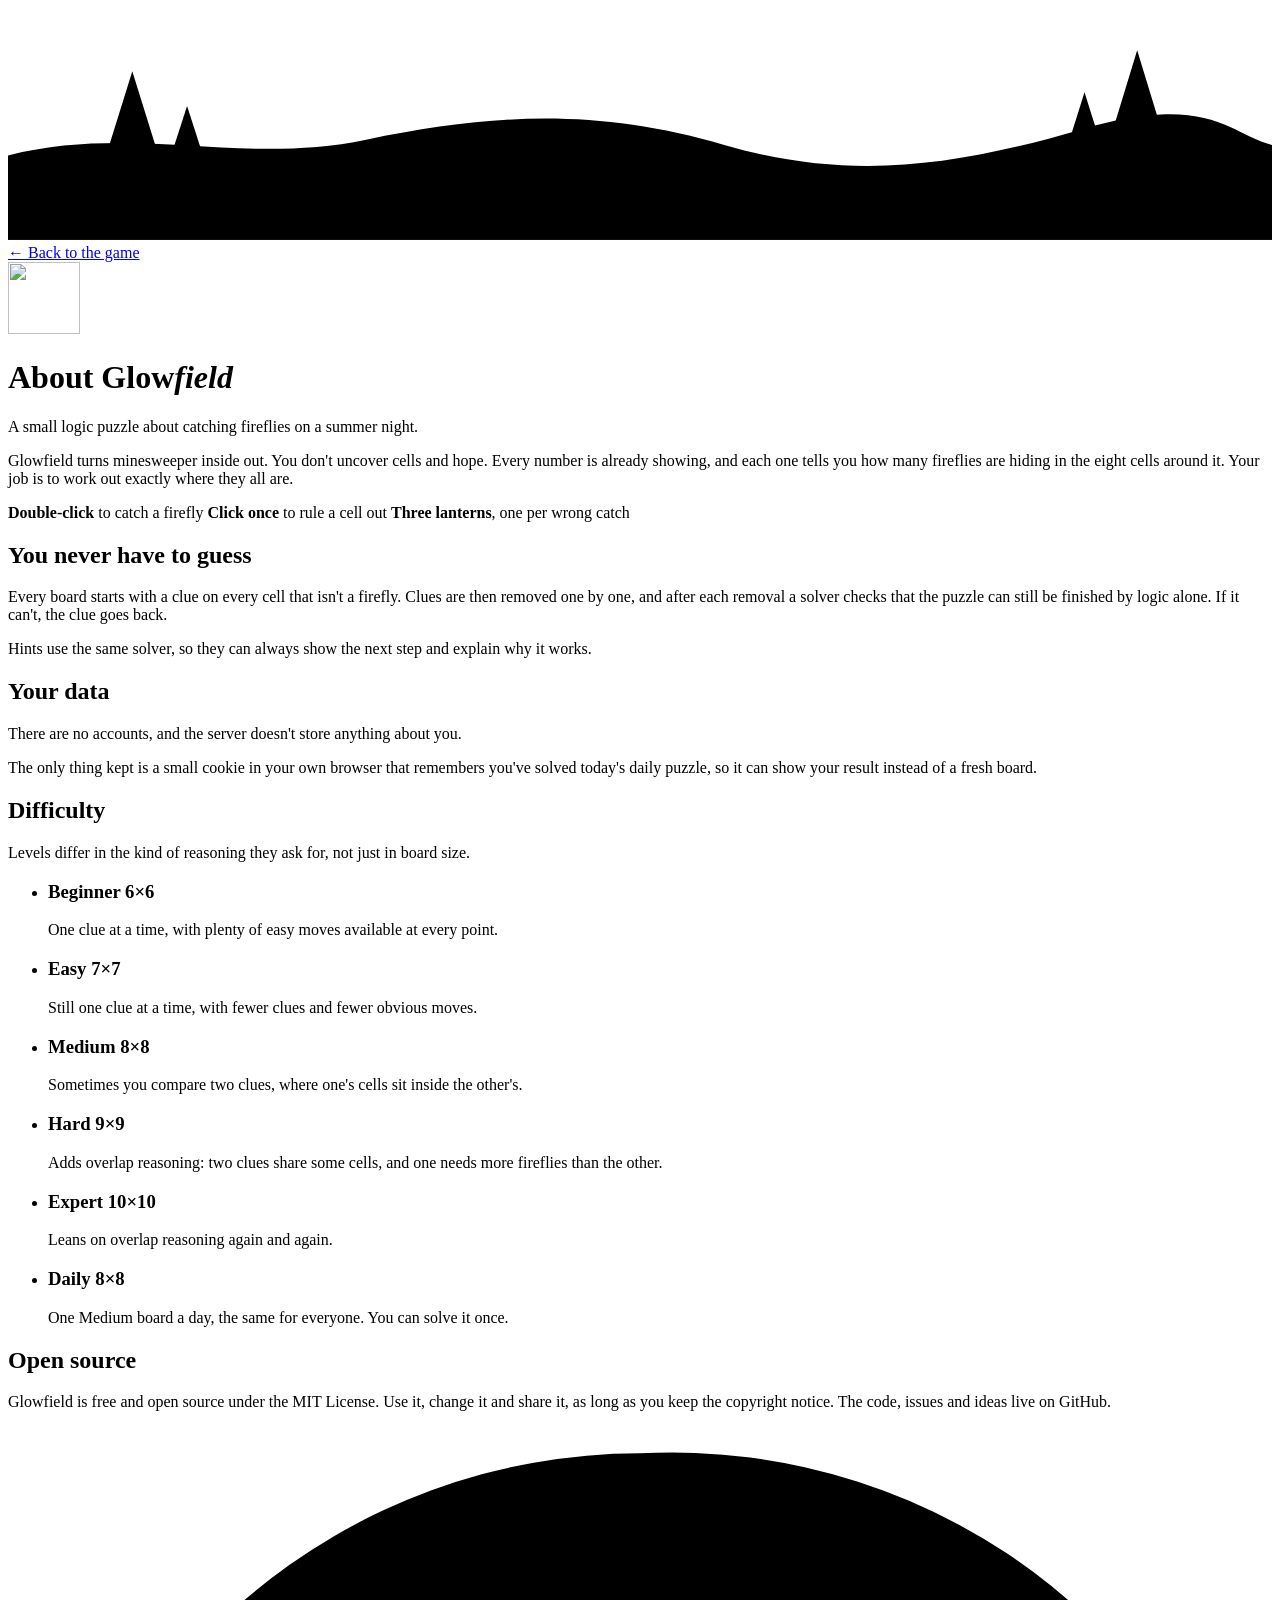
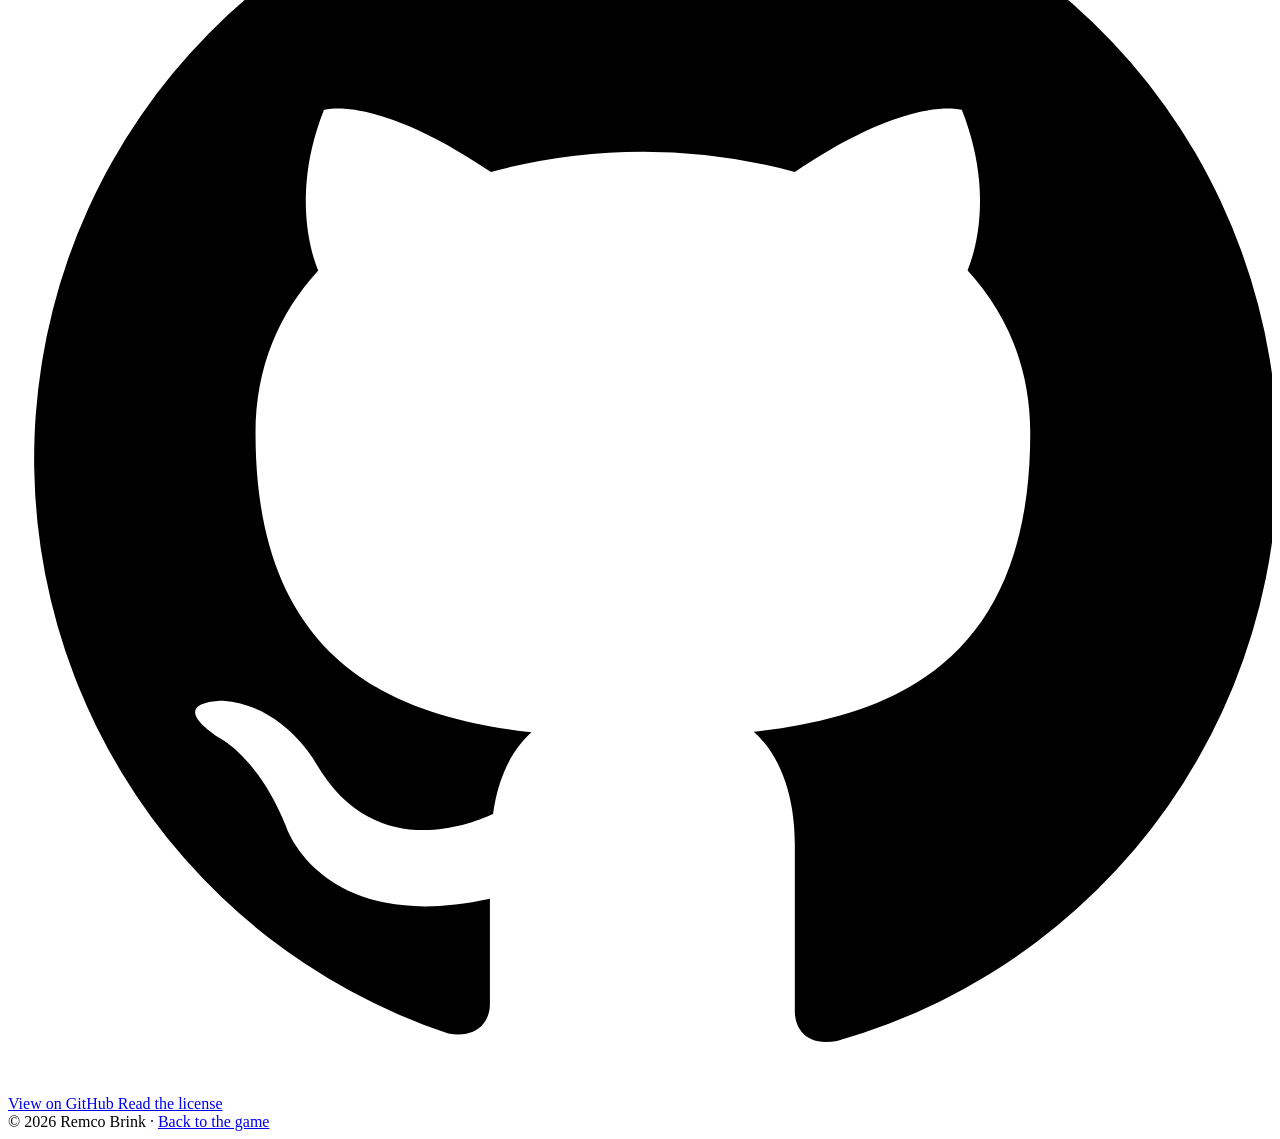
==== src/glowfield/static/about.html @ 18b9e435 "Add an About page linking to the GitHub repo New /about page explaining the game, how no-guess puzzl" ====
<!doctype html>
<html lang="en">
<head>
  <meta charset="utf-8">
  <meta name="viewport" content="width=device-width, initial-scale=1">
  <title>About Glowfield</title>
  <meta name="description" content="Glowfield is a no-guess logic puzzle about catching fireflies.">
  <link rel="icon" href="/static/favicon.svg" type="image/svg+xml">
  <link rel="preconnect" href="https://fonts.googleapis.com">
  <link rel="preconnect" href="https://fonts.gstatic.com" crossorigin>
  <link href="https://fonts.googleapis.com/css2?family=Fraunces:ital,opsz,wght@0,9..144,500;0,9..144,600;1,9..144,500&family=Outfit:wght@400;500;600&display=swap" rel="stylesheet">
  <link rel="stylesheet" href="/static/style.css">
</head>
<body>
  <div class="sky" aria-hidden="true"><div class="moon"></div></div>
  <svg class="meadow" viewBox="0 0 1200 220" preserveAspectRatio="none" aria-hidden="true">
    <path class="far" d="M0 140 C120 110 220 150 340 125 S560 95 680 130 S900 150 1020 115 S1160 120 1200 130 V220 H0Z"/>
    <g class="trees">
      <path d="M90 150 l28 -90 l28 90z M112 150 h12 v20 h-12z"/>
      <path d="M150 155 l20 -62 l20 62z"/>
      <path d="M1040 145 l32 -105 l32 105z M1066 145 h12 v20 h-12z"/>
      <path d="M1000 150 l22 -70 l22 70z"/>
    </g>
    <path class="near" d="M0 175 C150 160 260 185 420 170 S700 150 840 172 S1080 185 1200 165 V220 H0Z"/>
    <g class="grass"></g>
  </svg>

  <main class="app about">
    <a class="back" href="/">&larr; Back to the game</a>

    <header class="top">
      <img class="about-icon" src="/static/favicon.svg" alt="" width="72" height="72">
      <h1 class="title">About Glow<em>field</em></h1>
      <p class="tagline">A small logic puzzle about catching fireflies on a summer night.</p>
    </header>

    <section class="lead">
      <p>
        Glowfield turns minesweeper inside out. You don't uncover cells and hope.
        Every number is already showing, and each one tells you how many fireflies
        are hiding in the eight cells around it. Your job is to work out exactly
        where they all are.
      </p>
      <p class="lead-rules">
        <span><b>Double-click</b> to catch a firefly</span>
        <span><b>Click once</b> to rule a cell out</span>
        <span><b>Three lanterns</b>, one per wrong catch</span>
      </p>
    </section>

    <div class="pair">
      <section class="panel">
        <h2>You never have to guess</h2>
        <p>
          Every board starts with a clue on every cell that isn't a firefly. Clues
          are then removed one by one, and after each removal a solver checks that
          the puzzle can still be finished by logic alone. If it can't, the clue
          goes back.
        </p>
        <p>
          Hints use the same solver, so they can always show the next step and
          explain why it works.
        </p>
      </section>

      <section class="panel">
        <h2>Your data</h2>
        <p>
          There are no accounts, and the server doesn't store anything about you.
        </p>
        <p>
          The only thing kept is a small cookie in your own browser that remembers
          you've solved today's daily puzzle, so it can show your result instead of
          a fresh board.
        </p>
      </section>
    </div>

    <section class="panel">
      <h2>Difficulty</h2>
      <p>Levels differ in the kind of reasoning they ask for, not just in board size.</p>
      <ul class="ladder">
        <li style="--lvl:1"><div class="meter" aria-label="Logic level 1 of 3"><i></i><i></i><i></i></div>
          <div><h3>Beginner <span>6×6</span></h3><p>One clue at a time, with plenty of easy moves available at every point.</p></div></li>
        <li style="--lvl:1"><div class="meter" aria-label="Logic level 1 of 3"><i></i><i></i><i></i></div>
          <div><h3>Easy <span>7×7</span></h3><p>Still one clue at a time, with fewer clues and fewer obvious moves.</p></div></li>
        <li style="--lvl:2"><div class="meter" aria-label="Logic level 2 of 3"><i></i><i></i><i></i></div>
          <div><h3>Medium <span>8×8</span></h3><p>Sometimes you compare two clues, where one's cells sit inside the other's.</p></div></li>
        <li style="--lvl:3"><div class="meter" aria-label="Logic level 3 of 3"><i></i><i></i><i></i></div>
          <div><h3>Hard <span>9×9</span></h3><p>Adds overlap reasoning: two clues share some cells, and one needs more fireflies than the other.</p></div></li>
        <li style="--lvl:3"><div class="meter" aria-label="Logic level 3 of 3"><i></i><i></i><i></i></div>
          <div><h3>Expert <span>10×10</span></h3><p>Leans on overlap reasoning again and again.</p></div></li>
        <li class="daily" style="--lvl:2"><div class="meter" aria-label="Logic level 2 of 3"><i></i><i></i><i></i></div>
          <div><h3>Daily <span>8×8</span></h3><p>One Medium board a day, the same for everyone. You can solve it once.</p></div></li>
      </ul>
    </section>

    <section class="panel closing">
      <h2>Open source</h2>
      <p>
        Glowfield is free and open source under the MIT License. Use it, change it
        and share it, as long as you keep the copyright notice. The code, issues and
        ideas live on GitHub.
      </p>
      <div class="actions">
        <a class="btn primary" href="https://github.com/nilicule/glowfield" rel="noopener">
          <svg viewBox="0 0 24 24" aria-hidden="true"><path d="M12 .5a11.5 11.5 0 0 0-3.64 22.41c.58.1.79-.25.79-.56v-2c-3.2.7-3.87-1.37-3.87-1.37-.53-1.33-1.28-1.69-1.28-1.69-1.05-.71.08-.7.08-.7 1.16.08 1.77 1.19 1.77 1.19 1.03 1.77 2.7 1.26 3.36.96.1-.75.4-1.26.73-1.55-2.55-.29-5.24-1.28-5.24-5.68 0-1.26.45-2.28 1.19-3.09-.12-.29-.52-1.46.11-3.05 0 0 .97-.31 3.17 1.18a11 11 0 0 1 5.77 0c2.2-1.49 3.17-1.18 3.17-1.18.63 1.59.23 2.76.11 3.05.74.81 1.19 1.83 1.19 3.09 0 4.41-2.69 5.38-5.25 5.67.41.36.78 1.06.78 2.14v3.17c0 .31.21.67.8.56A11.5 11.5 0 0 0 12 .5z"/></svg>
          View on GitHub
        </a>
        <a class="btn ghost" href="https://github.com/nilicule/glowfield/blob/main/LICENSE" rel="noopener">Read the license</a>
      </div>
    </section>

    <footer class="footer">
      <span>© 2026 Remco Brink</span>
      <span aria-hidden="true">·</span>
      <a href="/">Back to the game</a>
    </footer>
  </main>

  <script src="/static/sky.js"></script>
</body>
</html>
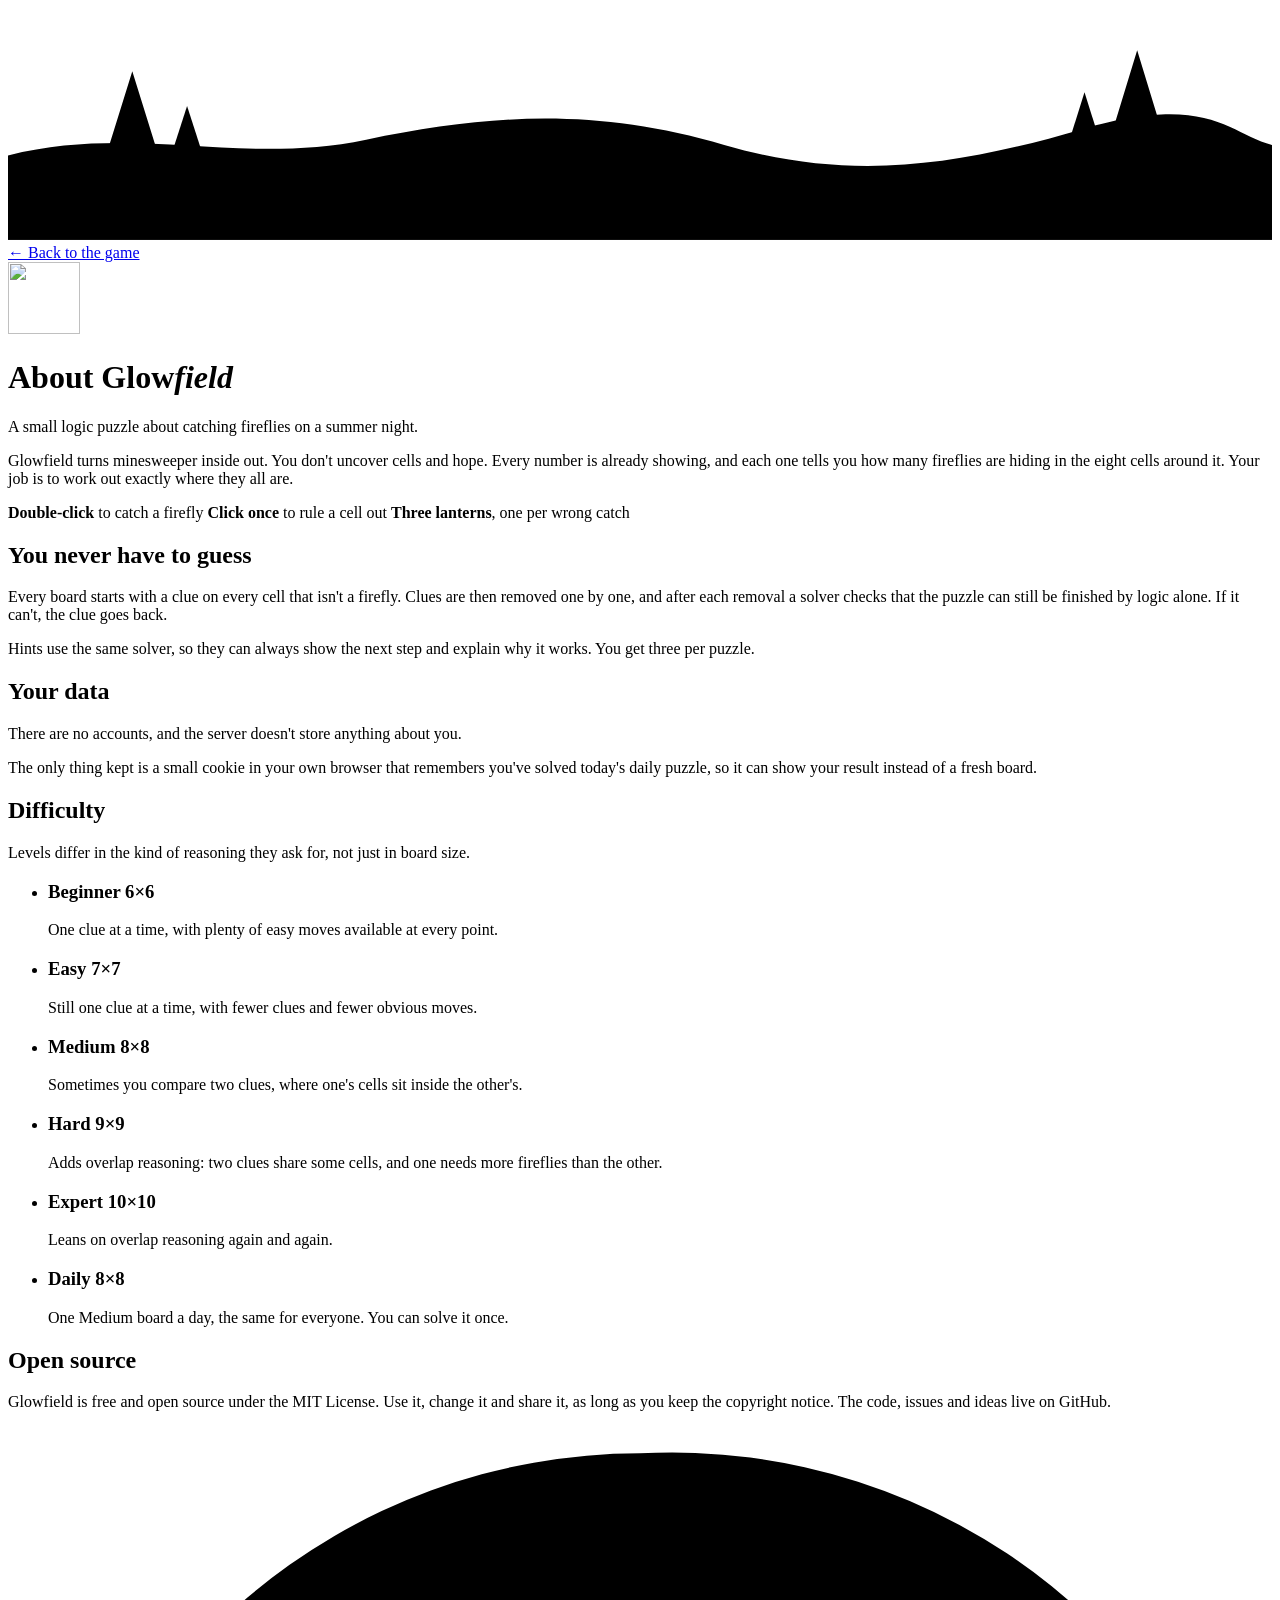
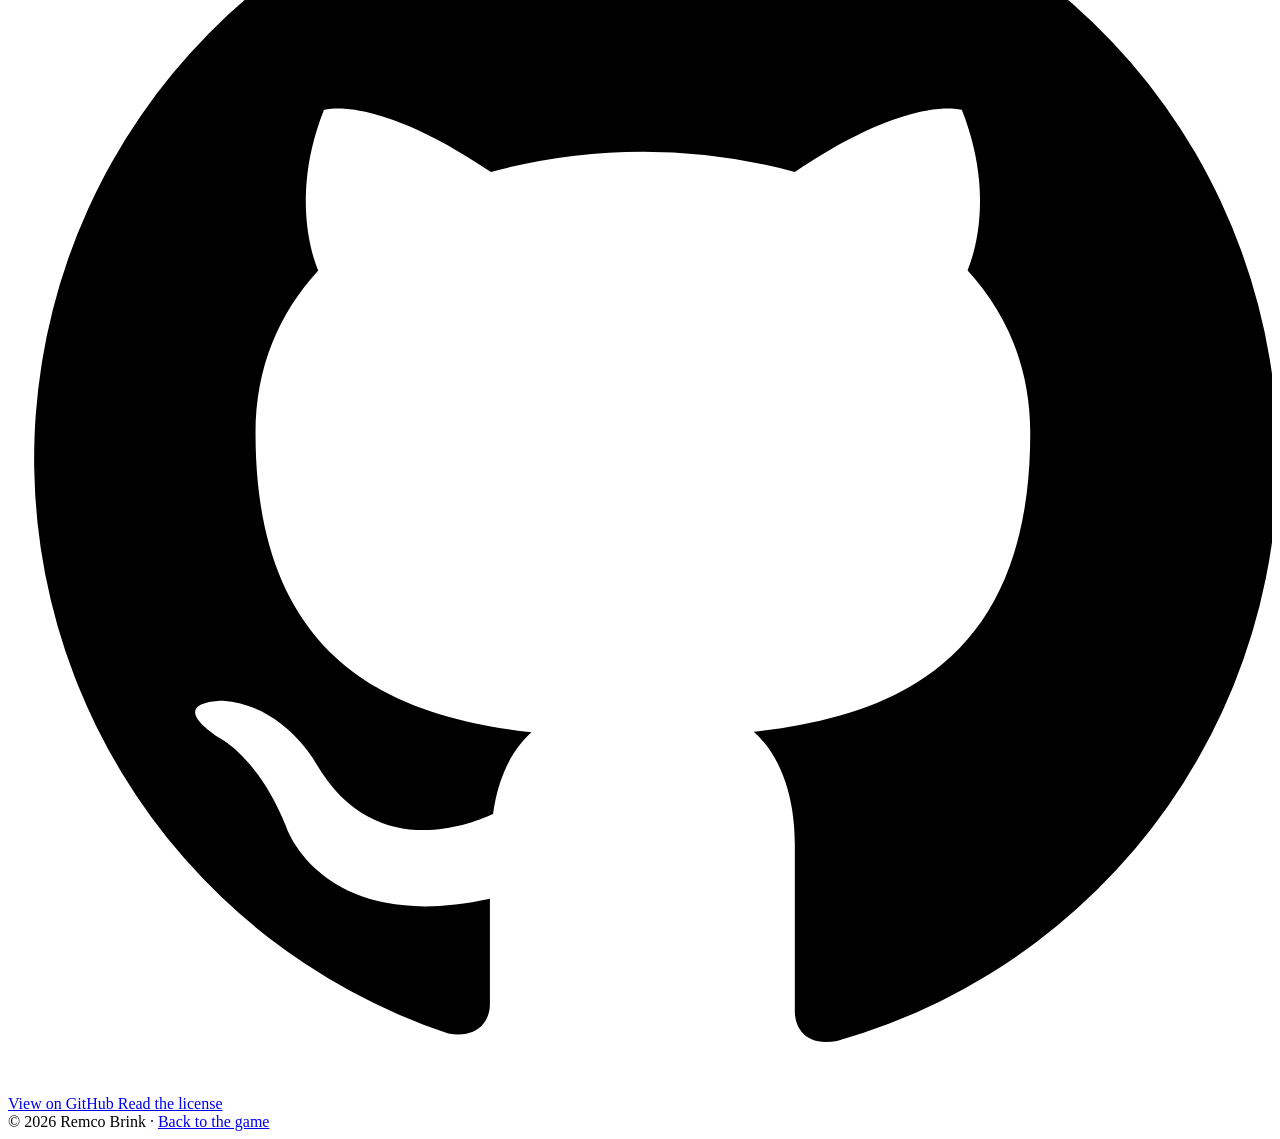
==== commit 61ff25c5: "Limit hints to three per puzzle Hints left are shown as three bulbs in the status row beside the lan" ====
--- a/src/glowfield/static/about.html
+++ b/src/glowfield/static/about.html
@@ -5,11 +5,11 @@
   <meta name="viewport" content="width=device-width, initial-scale=1">
   <title>About Glowfield</title>
   <meta name="description" content="Glowfield is a no-guess logic puzzle about catching fireflies.">
-  <link rel="icon" href="/static/favicon.svg" type="image/svg+xml">
+  <link rel="icon" href="static/favicon.svg" type="image/svg+xml">
   <link rel="preconnect" href="https://fonts.googleapis.com">
   <link rel="preconnect" href="https://fonts.gstatic.com" crossorigin>
   <link href="https://fonts.googleapis.com/css2?family=Fraunces:ital,opsz,wght@0,9..144,500;0,9..144,600;1,9..144,500&family=Outfit:wght@400;500;600&display=swap" rel="stylesheet">
-  <link rel="stylesheet" href="/static/style.css">
+  <link rel="stylesheet" href="static/style.css">
 </head>
 <body>
   <div class="sky" aria-hidden="true"><div class="moon"></div></div>
@@ -26,10 +26,10 @@
   </svg>
 
   <main class="app about">
-    <a class="back" href="/">&larr; Back to the game</a>
+    <a class="back" href="./">&larr; Back to the game</a>
 
     <header class="top">
-      <img class="about-icon" src="/static/favicon.svg" alt="" width="72" height="72">
+      <img class="about-icon" src="static/favicon.svg" alt="" width="72" height="72">
       <h1 class="title">About Glow<em>field</em></h1>
       <p class="tagline">A small logic puzzle about catching fireflies on a summer night.</p>
     </header>
@@ -59,7 +59,7 @@
         </p>
         <p>
           Hints use the same solver, so they can always show the next step and
-          explain why it works.
+          explain why it works. You get three per puzzle.
         </p>
       </section>
 
@@ -114,10 +114,10 @@
     <footer class="footer">
       <span>© 2026 Remco Brink</span>
       <span aria-hidden="true">·</span>
-      <a href="/">Back to the game</a>
+      <a href="./">Back to the game</a>
     </footer>
   </main>
 
-  <script src="/static/sky.js"></script>
+  <script src="static/sky.js"></script>
 </body>
 </html>
